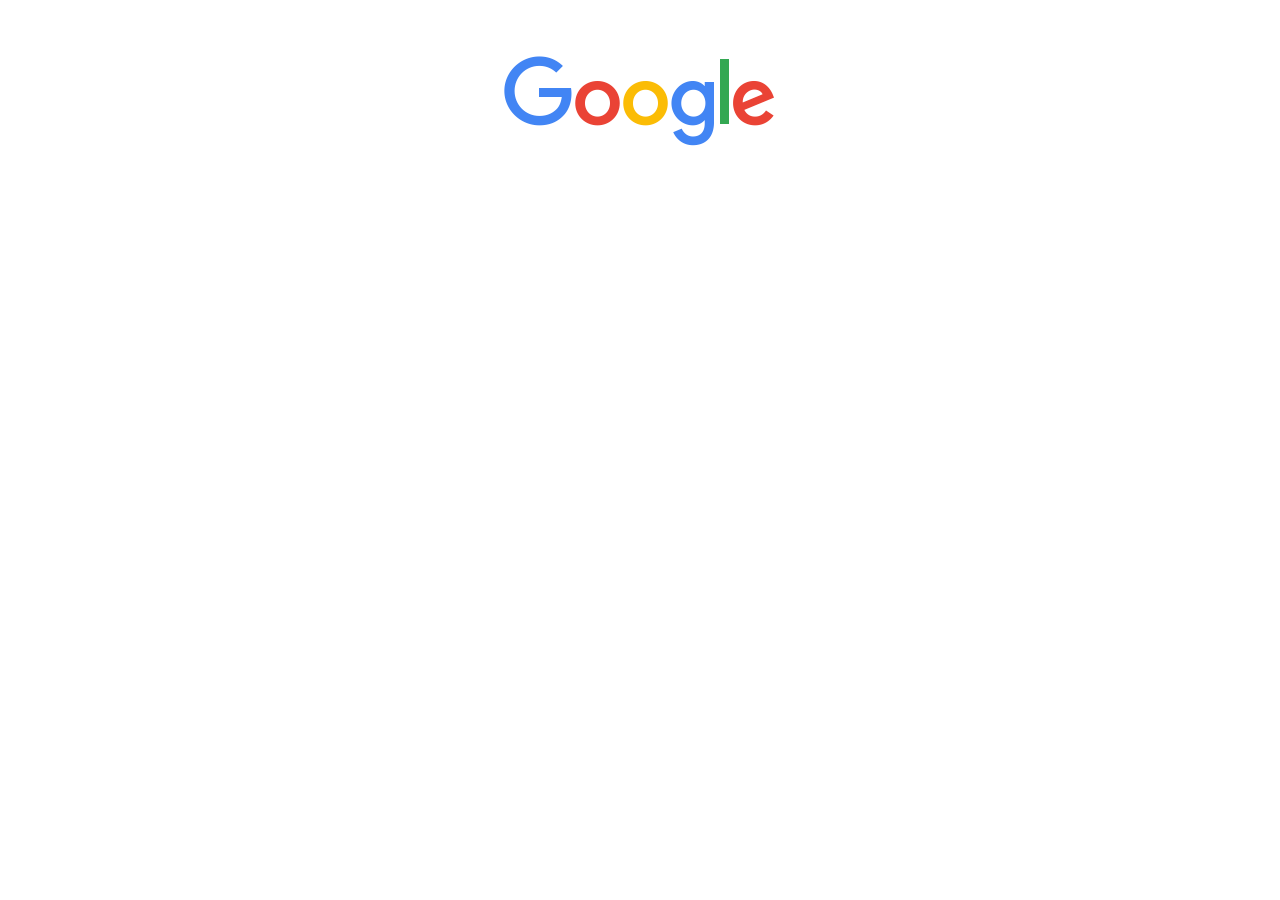
==== google.html @ 5db1ba40 "Added Google Logo" ====
<!DOCTYPE html>
<html>
    <head>
        <link rel="stylesheet" href="google.css">
    </head>
    <body>
        <div style="height: 48px;"> </div>
        <center>
            <img src="googlelogo.png" class="center" alt="Google Logo">
        </center>
    </body>
</html>
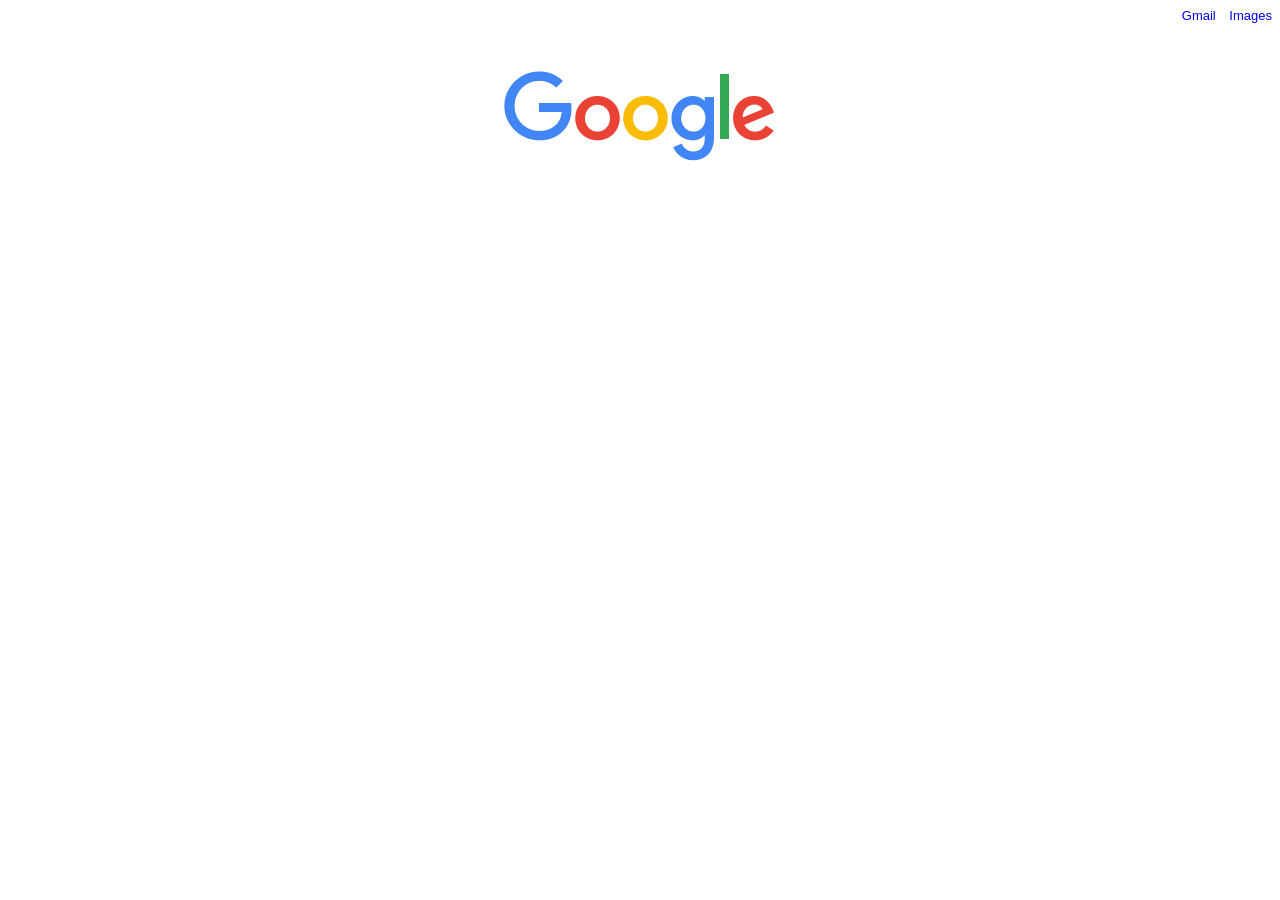
==== commit 17e10555: "Added Gmail and Images links" ====
--- a/google.html
+++ b/google.html
@@ -4,6 +4,10 @@
         <link rel="stylesheet" href="google.css">
     </head>
     <body>
+        <div class="topBar">
+            <a href="https://mail.google.com">Gmail</a>
+            <a href="https://www.google.co.il/imghp?hl=en&ogbl">Images</a>
+        </div>
         <div style="height: 48px;"> </div>
         <center>
             <img src="googlelogo.png" class="center" alt="Google Logo">
--- a/google.css
+++ b/google.css
@@ -0,0 +1,12 @@
+.topBar {
+    text-align: right;
+    word-spacing: 10px;
+    font-family: Arial, Helvetica, sans-serif;
+    font-size: 13px;
+}
+
+a:link {
+    text-decoration: none;
+}
+
+
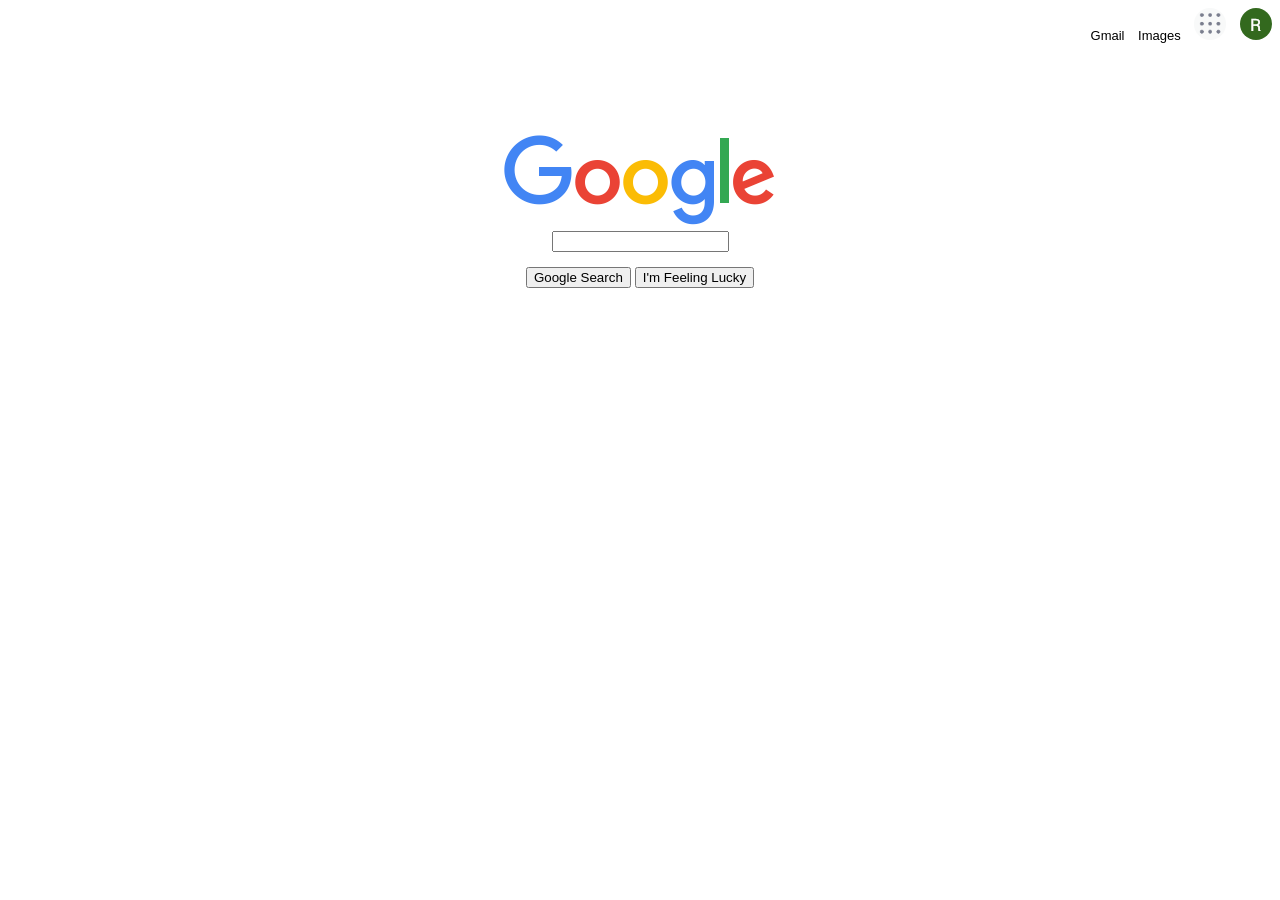
==== commit db9a67cc: "Added search textbox, search buttom, I'm feeling lucky button" ====
--- a/google.html
+++ b/google.html
@@ -7,10 +7,19 @@
         <div class="topBar">
             <a href="https://mail.google.com">Gmail</a>
             <a href="https://www.google.co.il/imghp?hl=en&ogbl">Images</a>
+            <img id="tbIcons" src="googleappsicon.png">
+            <img id="tbIcons" src="profileicon.png">
         </div>
-        <div style="height: 48px;"> </div>
+        <div style="height: 92px"> </div>
         <center>
-            <img src="googlelogo.png" class="center" alt="Google Logo">
+            <img src="googlelogo.png" alt="Google Logo">
+
+            <div class="searchWrap">
+                <input type="text">       
+            </div>    
+            
+            <input type="submit" name="Google Search" value="Google Search">
+            <input type="submit" name="I'm Feelin'Lucky" value="I'm Feeling Lucky">
         </center>
     </body>
 </html>
--- a/google.css
+++ b/google.css
@@ -5,8 +5,26 @@
     font-size: 13px;
 }
 
-a:link {
-    text-decoration: none;
+.topBar img {
+    height: 32px; 
+    width: 32px; 
+    border-radius: 100px;
 }
 
+a:link, a:active, a:visited {
+    text-decoration: none;
+    color: black;
+}
 
+a:hover {
+    text-decoration: underline;
+}
+
+.searchWrap {
+    display: flex;
+    align-items: center;
+    justify-content: center;
+    margin-bottom: 15px;
+    
+}
+
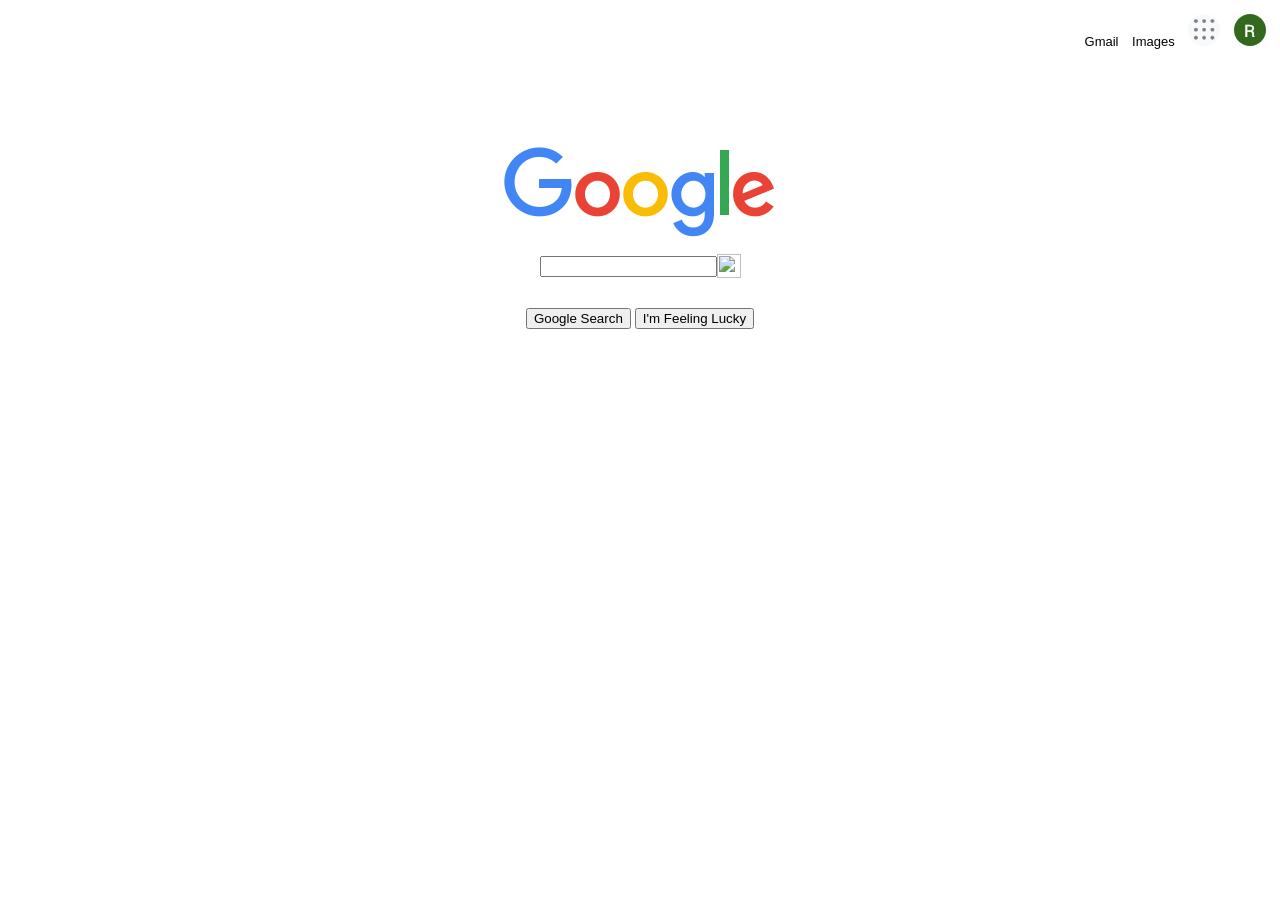
==== commit f81b9e13: "Added flexbox to navbar. Added voice icon" ====
--- a/google.html
+++ b/google.html
@@ -4,22 +4,30 @@
         <link rel="stylesheet" href="google.css">
     </head>
     <body>
+    <div class="navBar">
         <div class="topBar">
             <a href="https://mail.google.com">Gmail</a>
             <a href="https://www.google.co.il/imghp?hl=en&ogbl">Images</a>
             <img id="tbIcons" src="googleappsicon.png">
             <img id="tbIcons" src="profileicon.png">
         </div>
+    </div>
         <div style="height: 92px"> </div>
-        <center>
-            <img src="googlelogo.png" alt="Google Logo">
+        
+            <img src="googlelogo.png" alt="Google Logo" class="googleLogo">
 
-            <div class="searchWrap">
-                <input type="text">       
-            </div>    
-            
-            <input type="submit" name="Google Search" value="Google Search">
-            <input type="submit" name="I'm Feelin'Lucky" value="I'm Feeling Lucky">
-        </center>
+            <div class="searchBar">
+                <input type="text">
+                <img class="voice" src="https://upload.wikimedia.org/wikipedia/commons/thumb/e/e8/Google_mic.svg/716px-Google_mic.svg.png">
+                
+
+            </div>
+            <div>
+                <center>
+                    <input type="submit" name="Google Search" value="Google Search">
+                    <input type="submit" name="I'm Feelin'Lucky" value="I'm Feeling Lucky">
+                </center>
+            </div>
+
     </body>
 </html>
--- a/google.css
+++ b/google.css
@@ -5,7 +5,15 @@
     font-size: 13px;
 }
 
-.topBar img {
+.navBar {
+    display: flex;
+    align-items: center;
+    padding: 6px;
+    box-sizing: border-box;
+    justify-content: flex-end;
+}
+
+.topBar img{
     height: 32px; 
     width: 32px; 
     border-radius: 100px;
@@ -20,7 +28,7 @@
     text-decoration: underline;
 }
 
-.searchWrap {
+.searchBar {
     display: flex;
     align-items: center;
     justify-content: center;
@@ -28,3 +36,17 @@
     
 }
 
+.voice {
+    display: flex;
+    align-items: center;
+    height: 24px;
+    width: 24px;
+    vertical-align: center;
+    padding-top: 15px;
+    padding-bottom: 15px;
+}
+
+.googleLogo {
+    display: block;
+    margin: auto;
+}
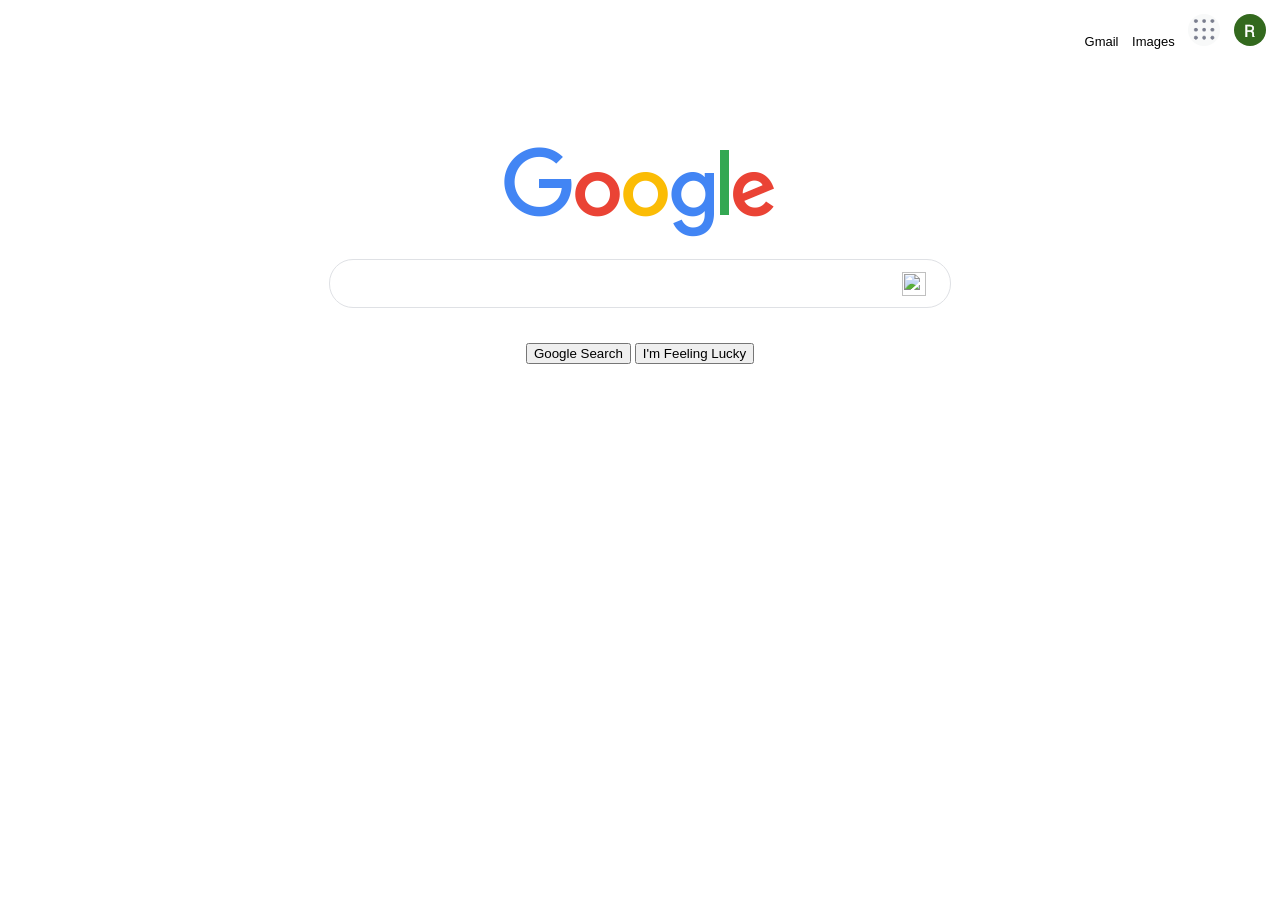
==== commit f29cef95: "Styled the google searchbar and text input" ====
--- a/google.html
+++ b/google.html
@@ -15,13 +15,14 @@
         <div style="height: 92px"> </div>
         
             <img src="googlelogo.png" alt="Google Logo" class="googleLogo">
-
+        <div class="searchBarWrap">
             <div class="searchBar">
-                <input type="text">
+                <input class="search" type="text">
                 <img class="voice" src="https://upload.wikimedia.org/wikipedia/commons/thumb/e/e8/Google_mic.svg/716px-Google_mic.svg.png">
                 
 
             </div>
+        </div>
             <div>
                 <center>
                     <input type="submit" name="Google Search" value="Google Search">
--- a/google.css
+++ b/google.css
@@ -22,18 +22,55 @@
 a:link, a:active, a:visited {
     text-decoration: none;
     color: black;
+    
 }
 
 a:hover {
     text-decoration: underline;
 }
 
+.searchBarWrap {
+    display: flex;
+    justify-content: center;
+    padding: 20px;
+}
+
 .searchBar {
+
     display: flex;
-    align-items: center;
     justify-content: center;
     margin-bottom: 15px;
+    align-items: center;
+    width: 580px;
+    height: 15px;
+    padding: 1rem;
+    padding-right: 1.5rem;
+    border-color: rgba(223,225,229,0);
+    border: 1px solid #dfe1e5;
+    border-radius: 24px;
     
+}
+
+.searchBar:hover {
+    box-shadow: 0 1px 6px rgb(32 33 36 / 28%);
+}
+
+
+.search {
+    display: flex;
+    border: none;
+    background-color: transparent;
+    margin: 0;
+    padding: 0;
+    color: rgba(0,0,0,.87);
+    word-wrap: break-word;
+    outline: none;
+    
+    flex: 100%;
+    -webkit-tap-highlight-color: transparent;
+    
+    height: 34px;
+    font-size: 16px;
 }
 
 .voice {
@@ -44,6 +81,7 @@
     vertical-align: center;
     padding-top: 15px;
     padding-bottom: 15px;
+    
 }
 
 .googleLogo {
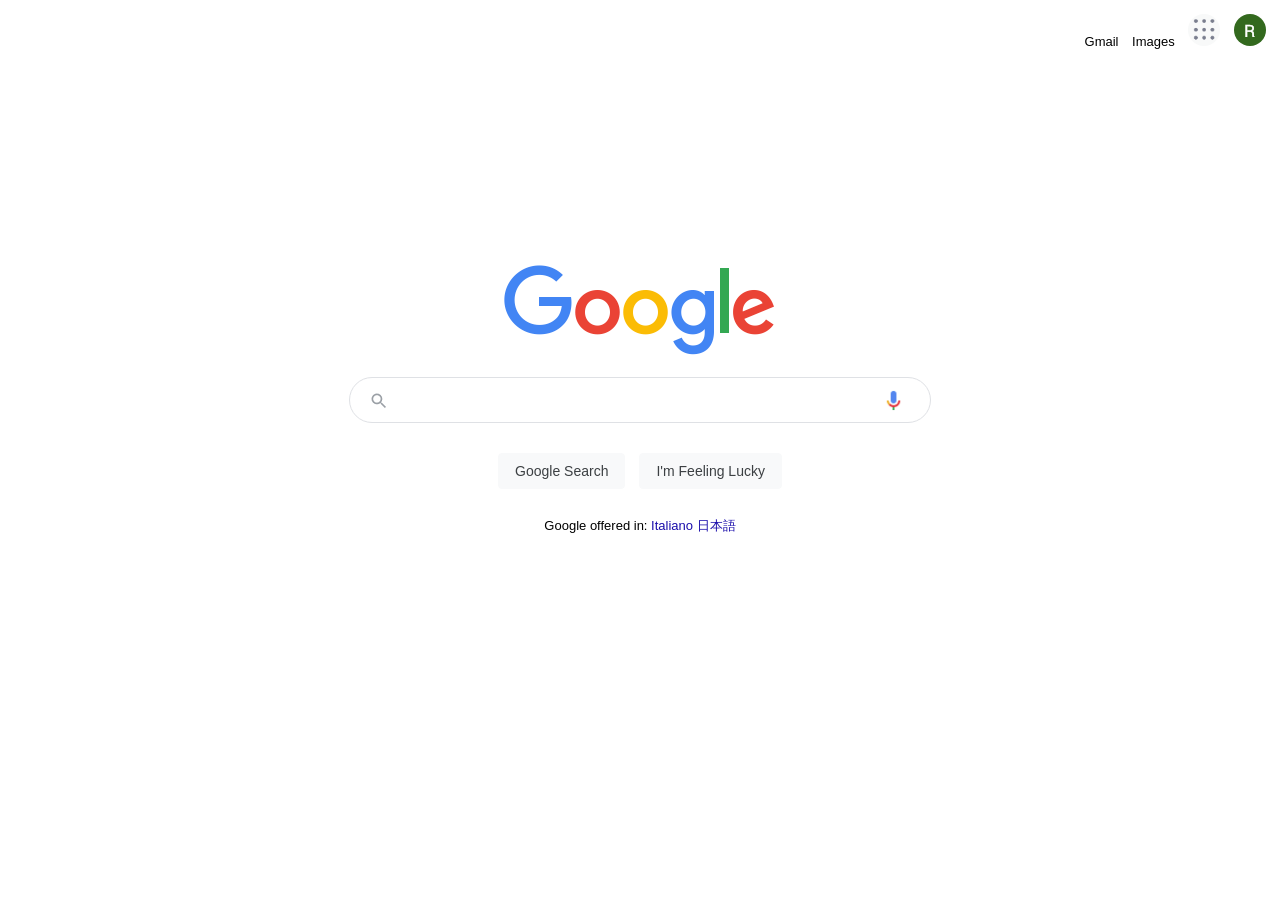
==== commit 47cb3b3e: "Search buttons added and styled, 'Google Offered' text added" ====
--- a/google.html
+++ b/google.html
@@ -12,23 +12,30 @@
             <img id="tbIcons" src="profileicon.png">
         </div>
     </div>
-        <div style="height: 92px"> </div>
+        <div style="height: 210px"> </div>
         
             <img src="googlelogo.png" alt="Google Logo" class="googleLogo">
         <div class="searchBarWrap">
             <div class="searchBar">
+
+                <img class="searchIcon" src="google-search.png" alt="google search icon">
                 <input class="search" type="text">
-                <img class="voice" src="https://upload.wikimedia.org/wikipedia/commons/thumb/e/e8/Google_mic.svg/716px-Google_mic.svg.png">
+                <img class="voice" src="google-microphone.png" alt="voice icon">
+                
                 
 
             </div>
         </div>
+        <div class="searchButtonsWrap">
             <div>
-                <center>
-                    <input type="submit" name="Google Search" value="Google Search">
-                    <input type="submit" name="I'm Feelin'Lucky" value="I'm Feeling Lucky">
-                </center>
+                    <input class="searchButtons" type="submit" name="Google Search" value="Google Search">
+                    <input class="searchButtons" type="submit" name="I'm Feelin'Lucky" value="I'm Feeling Lucky">
             </div>
-
+        </div>
+        <div class="googleLangsText">
+            Google offered in: 
+            <a id="googleLangsLinks" href="">Italiano</a>
+            <a id="googleLangsLinks" href="">日本語</a>
+        </div>
     </body>
 </html>
--- a/google.css
+++ b/google.css
@@ -19,6 +19,7 @@
     border-radius: 100px;
 }
 
+
 a:link, a:active, a:visited {
     text-decoration: none;
     color: black;
@@ -29,10 +30,16 @@
     text-decoration: underline;
 }
 
+.googleLogo {
+    display: block;
+    margin: auto;
+}
+
 .searchBarWrap {
     display: flex;
     justify-content: center;
     padding: 20px;
+    padding-bottom: 10px;
 }
 
 .searchBar {
@@ -41,13 +48,14 @@
     justify-content: center;
     margin-bottom: 15px;
     align-items: center;
-    width: 580px;
-    height: 15px;
+    width: 540px;
+    height: 12px;
     padding: 1rem;
     padding-right: 1.5rem;
     border-color: rgba(223,225,229,0);
     border: 1px solid #dfe1e5;
     border-radius: 24px;
+    
     
 }
 
@@ -65,26 +73,72 @@
     color: rgba(0,0,0,.87);
     word-wrap: break-word;
     outline: none;
-    
     flex: 100%;
-    -webkit-tap-highlight-color: transparent;
-    
+    -webkit-tap-highlight-color: transparent;    
     height: 34px;
     font-size: 16px;
 }
 
+.searchIcon {
+
+    display: flex;
+    padding-right: 16px;
+
+}
+
 .voice {
     display: flex;
+    cursor: pointer;
     align-items: center;
+    border: 0;
+    background: transparent;
+    outline: none;
+    width: 24px;
     height: 24px;
-    width: 24px;
-    vertical-align: center;
-    padding-top: 15px;
-    padding-bottom: 15px;
-    
+    line-height: 44px;   
 }
 
-.googleLogo {
+.searchButtonsWrap {
+    display: flex;
+    justify-content: center;
+    padding-bottom: 23px;
+}
+
+.searchButtons {
+    display: inline-flex;
+    background-color: #f8f9fa;
+    border: 1px solid #f8f9fa;
+    border-radius: 4px;
+    color: #3c4043;
+    font-family: arial,sans-serif;
+    font-size: 14px;
+    padding: 0 16px;
+    line-height: 27px;
+    height: 36px;
+    min-width: 54px;
+    text-align: center;
+    cursor: pointer;
+    user-select: none;
+    margin: 5px;
+    
+
+}
+
+.searchButtons:hover {
+    box-shadow: 0 1px 1px rgb(0 0 0 / 10%);
+    background-color: #f8f9fa;
+    border: 1px solid #dadce0;
+    color: #202124;
+} 
+
+.googleLangsText {
     display: block;
-    margin: auto;
+    text-align: center;
+    font-family: arial,sans-serif;
+    
+    font-size: small;
 }
+
+#googleLangsLinks {
+    color: #1a0dab;
+}
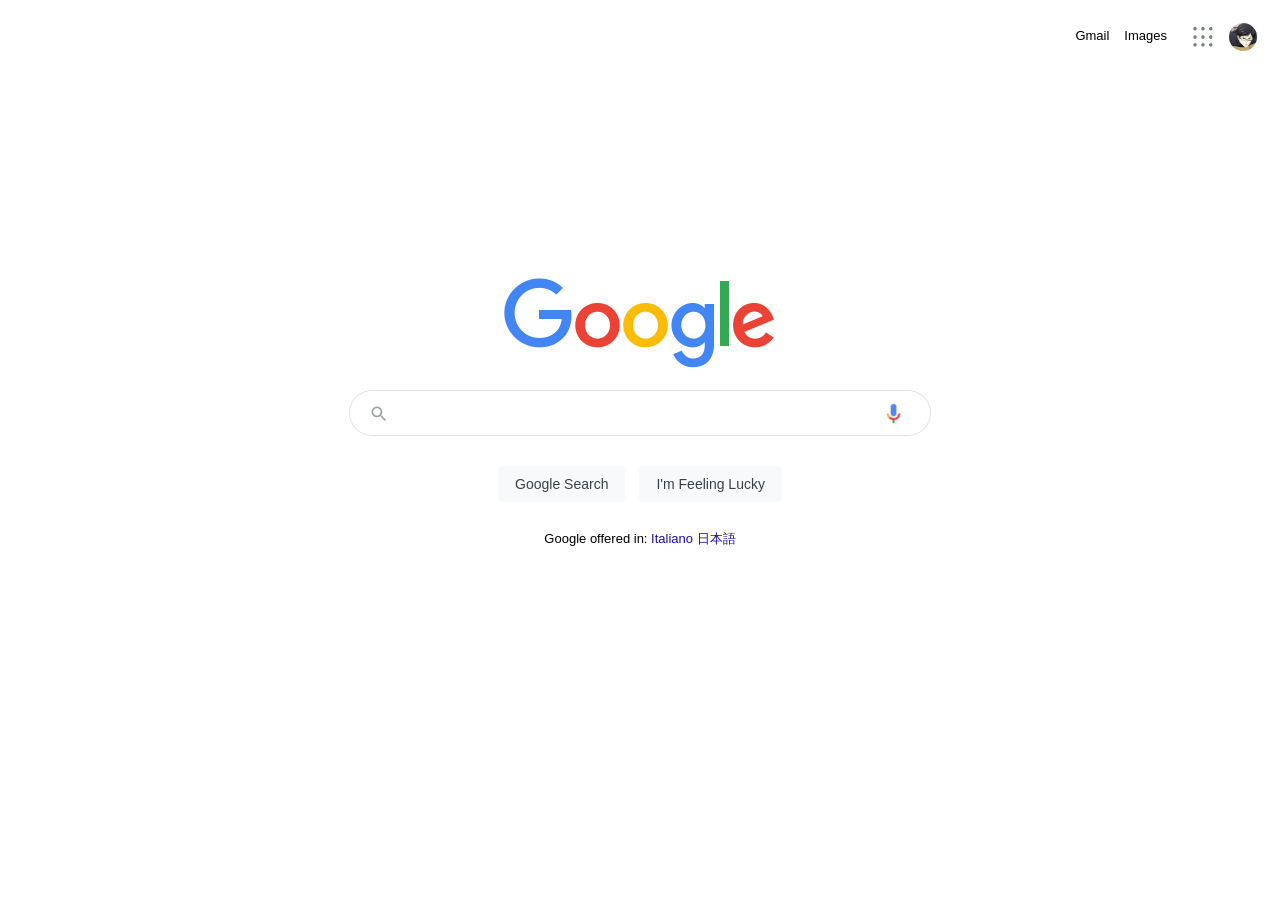
==== commit 7d06e10e: "Re-organized images into their own folder, finished top navigation bar" ====
--- a/google.html
+++ b/google.html
@@ -4,23 +4,35 @@
         <link rel="stylesheet" href="google.css">
     </head>
     <body>
-    <div class="navBar">
-        <div class="topBar">
-            <a href="https://mail.google.com">Gmail</a>
-            <a href="https://www.google.co.il/imghp?hl=en&ogbl">Images</a>
-            <img id="tbIcons" src="googleappsicon.png">
-            <img id="tbIcons" src="profileicon.png">
+    <div class="navBarFlex">
+        <div class="navBar">
+            <div class="navBar2">
+                <div class="navBarGmail">
+                    <a href="https://mail.google.com">Gmail</a>
+                </div>
+                <div class="navBarImages">
+                    <a id="Images" href="https://www.google.co.il/imghp?hl=en&ogbl">Images</a>
+                </div>
+            
+                <div class="navBarApps">
+                    <a href=""><img src="images/apps.png"></a>
+                </div>
+                <div class="navBarProfile">
+                    <a href="https://github.com/SakamotoAlderson"><img src="images/profile.png"></a>
+                </div>
+                
+            </div>
         </div>
     </div>
         <div style="height: 210px"> </div>
         
-            <img src="googlelogo.png" alt="Google Logo" class="googleLogo">
+            <img src="images/googlelogo.png" alt="Google Logo" class="googleLogo">
         <div class="searchBarWrap">
             <div class="searchBar">
 
-                <img class="searchIcon" src="google-search.png" alt="google search icon">
+                <img class="searchIcon" src="images/google-search.png" alt="google search icon">
                 <input class="search" type="text">
-                <img class="voice" src="google-microphone.png" alt="voice icon">
+                <img class="voice" src="images/google-microphone.png" alt="voice icon">
                 
                 
 
--- a/google.css
+++ b/google.css
@@ -1,23 +1,79 @@
-.topBar {
-    text-align: right;
-    word-spacing: 10px;
+
+.navBarFlex {
+    display: flex;
+    align-items: center;
+    padding: 6px;
+}
+
+.navBar {
+    display: inline-block;
+    flex-grow: 1;
+    min-width: auto;
+}
+
+.navBar2 {
+    float: right;
+    padding-left: 32px;
+    box-sizing: border-box;
+    height: 48px;
+    line-height: normal;
+    padding: 0 4px;
+    flex: 0 0 auto;
+    justify-content: flex-end;
+    vertical-align: middle;
+    white-space: nowrap;
+    -webkit-box-align: center;
+    align-items: center;
+    display: flex;
+    -webkit-user-select: none;
     font-family: Arial, Helvetica, sans-serif;
     font-size: 13px;
-}
-
-.navBar {
-    display: flex;
-    align-items: center;
-    padding: 6px;
-    box-sizing: border-box;
-    justify-content: flex-end;
-}
-
-.topBar img{
-    height: 32px; 
-    width: 32px; 
-    border-radius: 100px;
-}
+
+}
+
+
+.navBarGmail {
+    padding-right: 15px;
+    padding-bottom: 5px;
+    
+}
+
+.navBarImages {
+    padding-right: 15px;
+    padding-bottom: 5px;
+}
+
+.navBarApps img {
+    height: 32px;
+    width: 32px;
+    padding: 5px
+    
+}
+
+
+.navBarApps:hover img {
+    
+    background-color: rgba(221, 215, 215, 0.87);
+    border-radius: 50%;
+
+}
+
+
+.navBarProfile img {
+    height: 28px;
+    width: 28px;
+    padding: 5px;
+    border-radius: 50%;
+    
+    
+    
+}
+
+.navBarProfile:hover img {
+    box-shadow: 0 1px 6px rgb(32 33 36 / 28%);
+    background-color: rgba(221, 215, 215, 0.87);
+}
+
 
 
 a:link, a:active, a:visited {
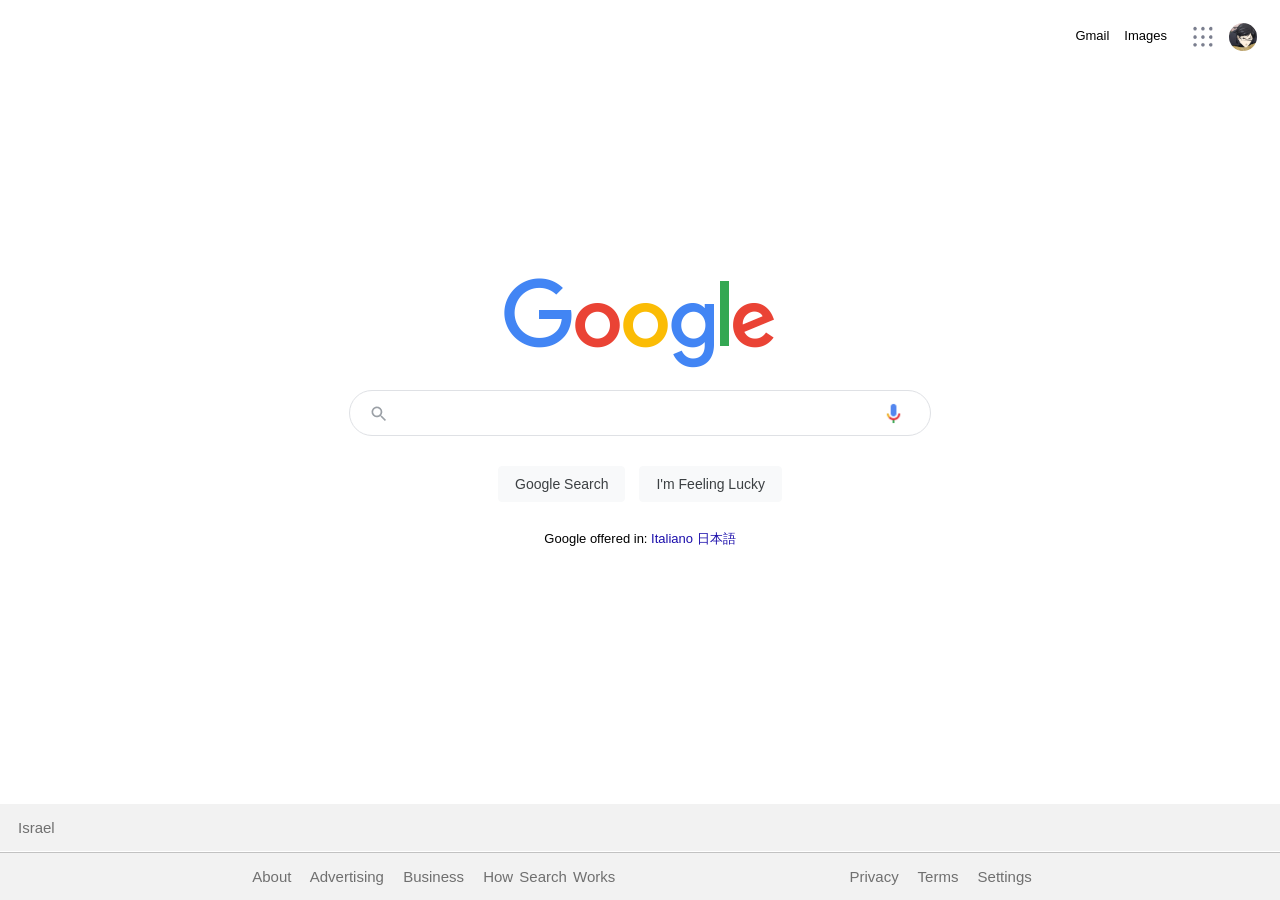
==== commit 23f8657b: "Added both google footers. Project finished" ====
--- a/google.html
+++ b/google.html
@@ -1,9 +1,11 @@
 <!DOCTYPE html>
 <html>
     <head>
+        
         <link rel="stylesheet" href="google.css">
     </head>
     <body>
+        
     <div class="navBarFlex">
         <div class="navBar">
             <div class="navBar2">
@@ -18,7 +20,7 @@
                     <a href=""><img src="images/apps.png"></a>
                 </div>
                 <div class="navBarProfile">
-                    <a href="https://github.com/SakamotoAlderson"><img src="images/profile.png"></a>
+                    <a href="https://github.com/isram8"><img src="images/profile.png"></a>
                 </div>
                 
             </div>
@@ -34,8 +36,6 @@
                 <input class="search" type="text">
                 <img class="voice" src="images/google-microphone.png" alt="voice icon">
                 
-                
-
             </div>
         </div>
         <div class="searchButtonsWrap">
@@ -49,5 +49,25 @@
             <a id="googleLangsLinks" href="">Italiano</a>
             <a id="googleLangsLinks" href="">日本語</a>
         </div>
+
+        <div class="footerOne">
+                Israel
+        </div>
+
+        <div class="footerTwo">
+            <div class="footerTwoLeft">
+                <a href="#">About</a>
+                <a href="#">Advertising</a>
+                <a href="#">Business</a><a href="3"></a>
+                <a href="#" style="word-spacing: 2px;">How Search Works</a><a href="3"></a>
+            </div>
+
+
+            <div class="footerTwoRight">
+                <a href="#">Privacy</a>
+                <a href="#">Terms</a>
+                <a href="#">Settings</a>
+            </div>
+        </div>
     </body>
 </html>
--- a/google.css
+++ b/google.css
@@ -193,8 +193,60 @@
     font-family: arial,sans-serif;
     
     font-size: small;
+
 }
 
 #googleLangsLinks {
     color: #1a0dab;
 }
+
+
+
+.footerOne {
+
+    
+    position: absolute;
+    bottom: 49px;
+    width: 97.5%;
+
+
+    background: #f2f2f2;
+    color: rgba(0,0,0,.54);
+    font-size: 15px;
+    font-family: arial,sans-serif;
+    padding: 15px 30px;
+
+    margin-left: -20px;
+    
+}
+
+.footerTwo {
+    
+    
+    display: flex;
+    justify-content: space-evenly;
+    position: absolute;
+    bottom: 0;
+    width: 97.5%;
+    border-top: 1px solid;
+    background: #f2f2f2;
+    color: rgba(0,0,0,.20);
+    font-size: 15px;
+    font-family: arial,sans-serif;
+    padding: 15px 30px;
+    margin-left: -20px;
+    
+    word-spacing: 15px;
+    
+    
+}
+
+.footerTwo a:link {
+    
+    
+
+    color: rgba(0,0,0,.54);
+
+    
+}
+
